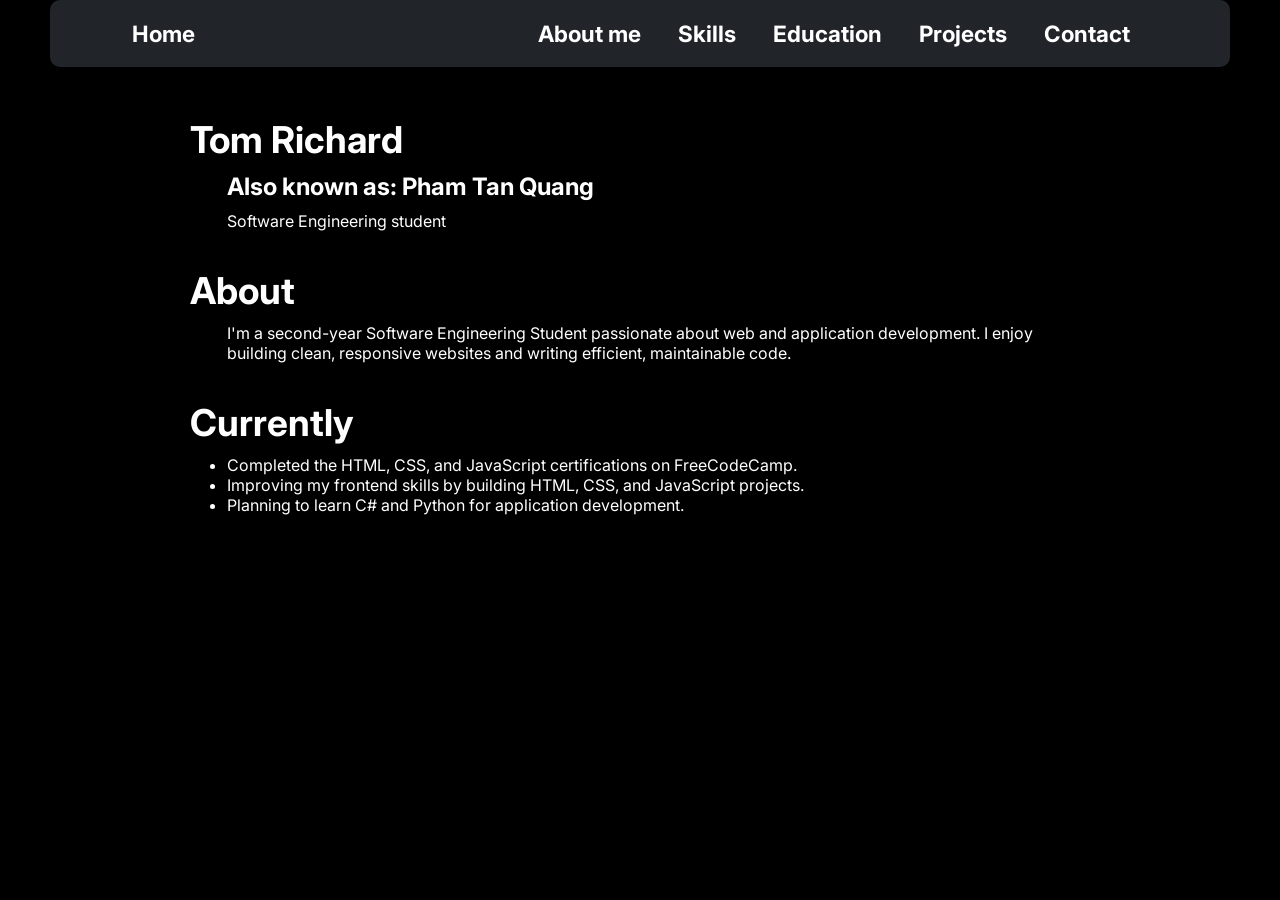
==== HTML/about.html @ 96779ed4 "Initial commit" ====
<!DOCTYPE html>
<html lang="en">

<head>
    <meta charset="UTF-8">
    <meta name="viewport" content="width=device-width, initial-scale=1.0">

    <link rel="preconnect" href="https://fonts.googleapis.com">
    <link rel="preconnect" href="https://fonts.gstatic.com" crossorigin>
    <link
        href="https://fonts.googleapis.com/css2?family=Inter:ital,opsz,wght@0,14..32,100..900;1,14..32,100..900&display=swap"
        rel="stylesheet">
    <link
        href="https://fonts.googleapis.com/css2?family=Inter:ital,opsz,wght@0,14..32,100..900;1,14..32,100..900&family=Smooch+Sans:wght@100..900&display=swap"
        rel="stylesheet">

    <link rel="stylesheet" href="../CSS/style.css">
    <link rel="stylesheet" href="../CSS/about.css">
    <title>About me</title>
</head>

<body>
    <nav>
        <h2 class="nav-bar">Home</h2>
        <div class="category">
            <h2 class="nav-bar">About me</h2>
            <h2 class="nav-bar">Skills</h2>
            <h2 class="nav-bar">Education</h2>
            <h2 class="nav-bar">Projects</h2>
            <h2 class="nav-bar">Contact</h2>
        </div>
    </nav>


    <main>
        <section class="introduction">
            <h1>Tom Richard</h1>
            <h2>Also known as: Pham Tan Quang</h2>
            <p>Software Engineering student</p>
        </section>
        <section class="introduction">
            <h1>About</h1>
            <p>I'm a second-year Software Engineering Student passionate about web and application development.
                I enjoy building clean, responsive websites and writing efficient, maintainable code.
            </p>
        </section>
        <section class="introduction">
            <h1>Currently</h1>
            <ul>
                <li>Completed the HTML, CSS, and JavaScript certifications on FreeCodeCamp.</li>
                <li>Improving my frontend skills by building HTML, CSS, and JavaScript projects.</li>
                <li>Planning to learn C# and Python for application development.</li>
            </ul>
        </section>
    </main>

</body>

</html>
---- CSS/style.css ----
* {
    margin: 0;
    padding: 0;
    box-sizing: border-box;
}

:root {
    --button: #38B000;
}

body {
    font-family: "Inter", sans-serif;
    font-size: 1rem;

    background-color: black;
    color: white;

    display: flex;
    flex-direction: column;
}

/* --------------------NAV-BAR----------------- */
nav {
    font-size: 15px;
    background-color: #212529;
    border-radius: 10px;

    display: flex;
    justify-content: space-between;

    padding: 20px;
    padding-left: 82px;
    padding-right: 100px;

    margin-left: 50px;
    margin-right: 50px;
}

.category {
    display: flex;
    flex-direction: row;
    justify-content: space-between;
    gap: 37px
}

.nav-bar {
    cursor: pointer;
    text-decoration: none;
}

.nav-bar:hover {
    color: #f44708;
    transition: 0.2s;
}

.nav-bar:visited {
    color: white;
}

.nav-bar:active {
    color: white;
}
---- CSS/about.css ----
main {
    display: flex;
    flex-direction: column;
    padding-top: 50px;
    padding-left: 190px;
    padding-right: 190px;
    
    gap: 37px;
}

h1 {
    font-size: 37px;
}

.introduction {
    display: flex;
    flex-direction: column;
    gap: 10px;
}

.introduction h2 {
    padding-left: 37px;
}

.introduction p {
    padding-left: 37px;
}

.introduction ul {
    padding-left: 37px;
}

img {
    height: 300px;
    width: auto;
}
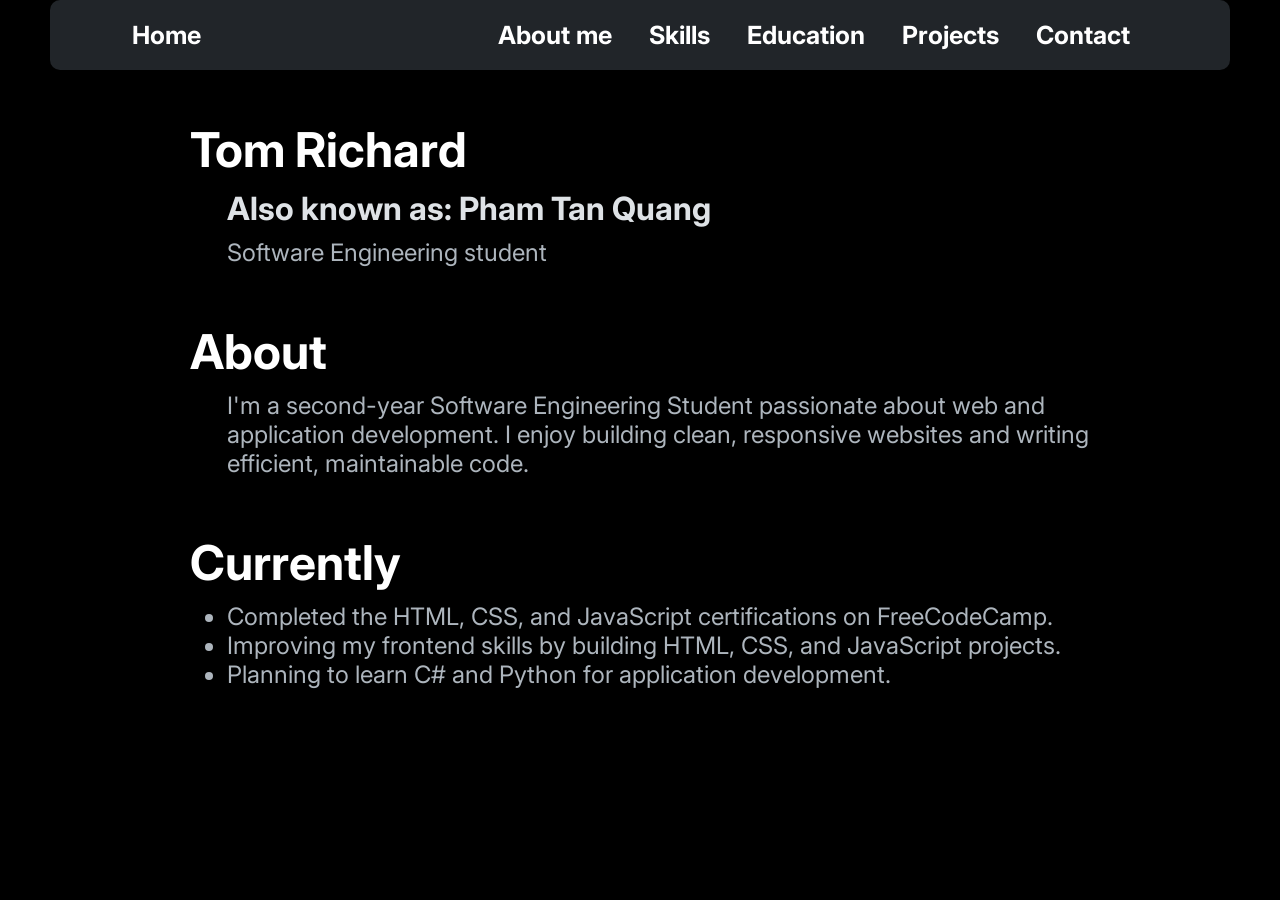
==== commit 9a849cd2: "Add Education" ====
--- a/HTML/about.html
+++ b/HTML/about.html
@@ -21,13 +21,13 @@
 
 <body>
     <nav>
-        <h2 class="nav-bar">Home</h2>
+        <a href="#" class="nav-bar">Home</a>
         <div class="category">
-            <h2 class="nav-bar">About me</h2>
-            <h2 class="nav-bar">Skills</h2>
-            <h2 class="nav-bar">Education</h2>
-            <h2 class="nav-bar">Projects</h2>
-            <h2 class="nav-bar">Contact</h2>
+            <a href="HTML/about.html" class="nav-bar">About me</a>
+            <a href="#" class="nav-bar">Skills</a>
+            <a href="#" class="nav-bar">Education</a>
+            <a href="#" class="nav-bar">Projects</a>
+            <a href="#" class="nav-bar">Contact</a>
         </div>
     </nav>
 
--- a/CSS/style.css
+++ b/CSS/style.css
@@ -46,6 +46,15 @@
 .nav-bar {
     cursor: pointer;
     text-decoration: none;
+
+    font-size: 25px;
+    font-weight: 700;
+
+    color: white;
+}
+
+.nav-bar:visited {
+    color: white;
 }
 
 .nav-bar:hover {
@@ -53,10 +62,6 @@
     transition: 0.2s;
 }
 
-.nav-bar:visited {
-    color: white;
-}
-
 .nav-bar:active {
     color: white;
 }
--- a/CSS/about.css
+++ b/CSS/about.css
@@ -5,11 +5,11 @@
     padding-left: 190px;
     padding-right: 190px;
     
-    gap: 37px;
+    gap: 55px;
 }
 
 h1 {
-    font-size: 37px;
+    font-size: 3rem;
 }
 
 .introduction {
@@ -19,15 +19,21 @@
 }
 
 .introduction h2 {
+    font-size: 2rem;
     padding-left: 37px;
+    color: #DEE2E6;
 }
 
 .introduction p {
     padding-left: 37px;
+    font-size: 1.5rem;
+    color: #ADB5BD;
 }
 
 .introduction ul {
     padding-left: 37px;
+    font-size: 1.5rem;
+    color: #ADB5BD;
 }
 
 img {
